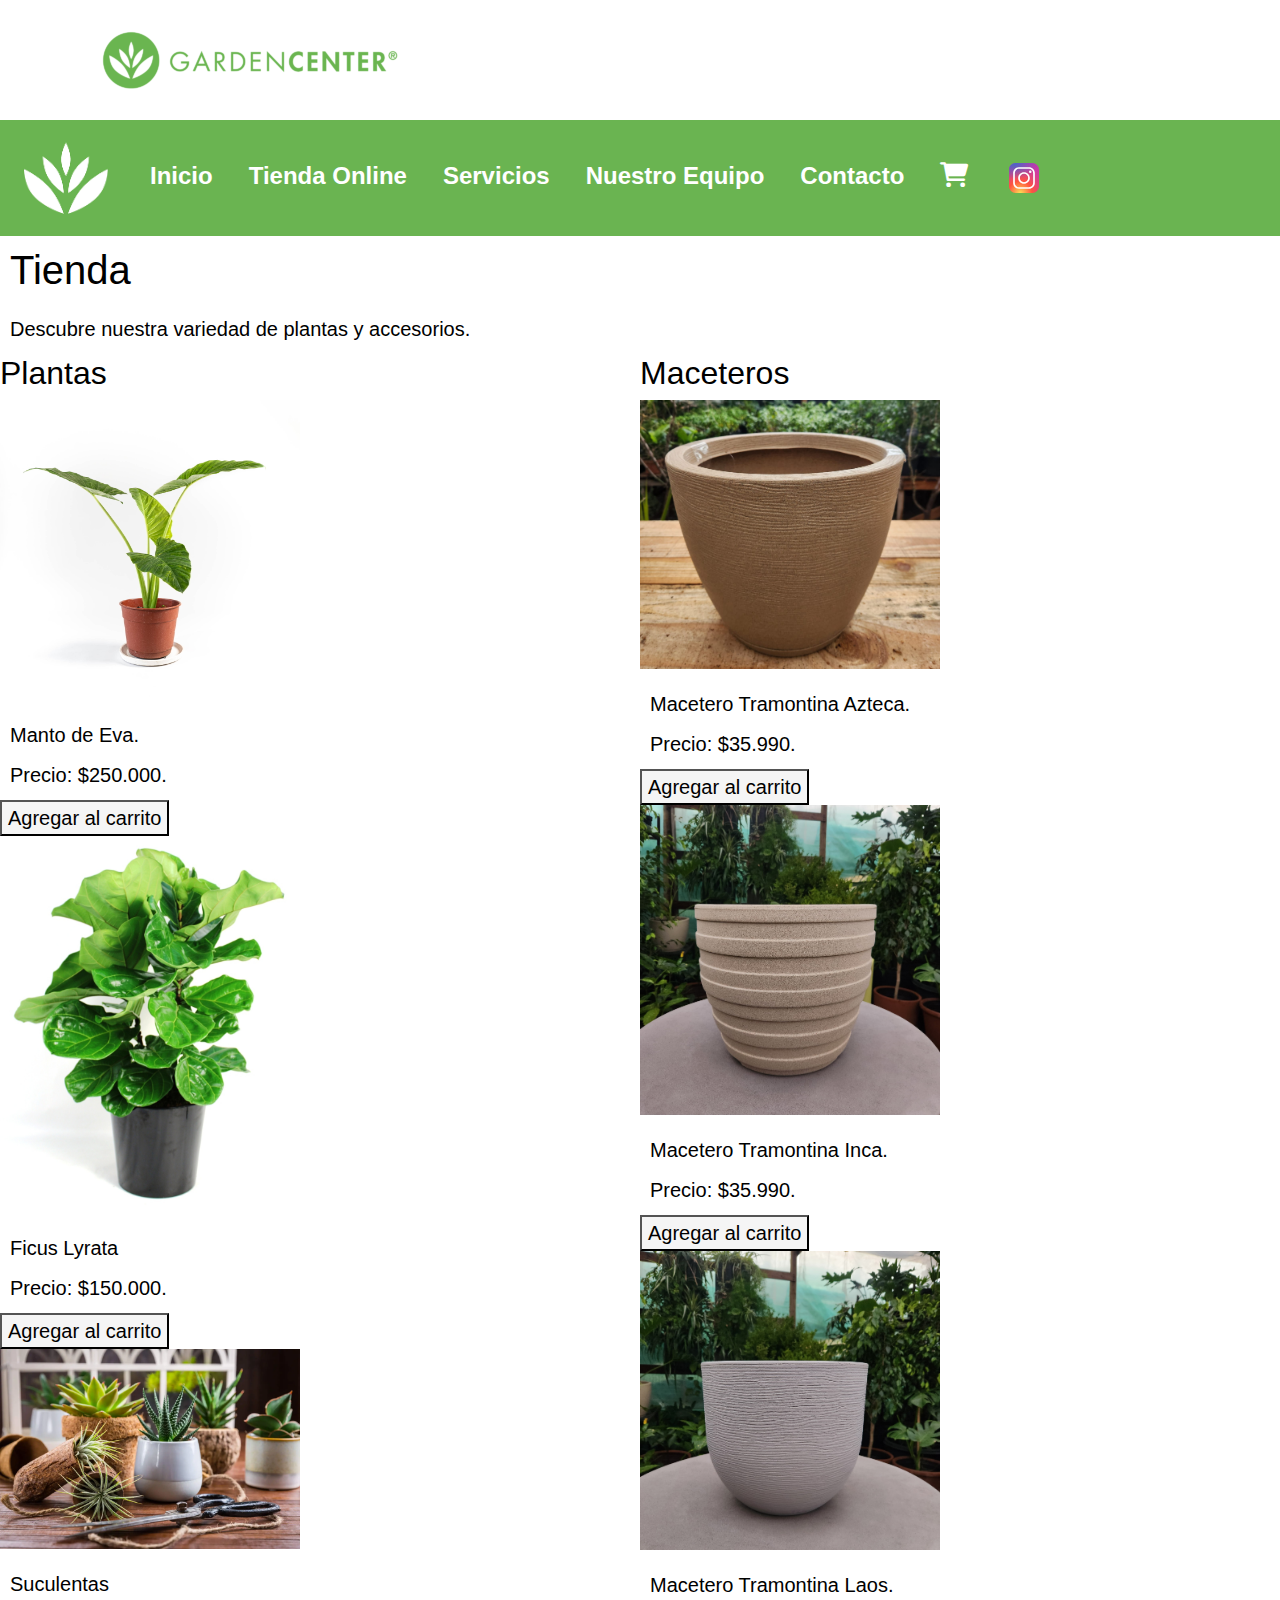
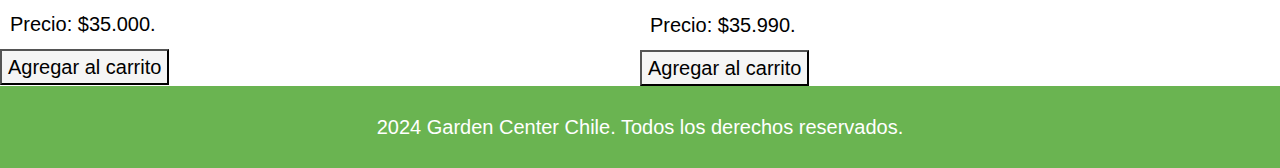
==== tienda.html @ c712f25e "Proyecto3" ====
<!DOCTYPE html>
<html lang="en">
<head>
    <title>Garden Center</title>
    <meta charset="UTF-8">
    <meta name="viewport" content="width=device-width, initial-scale=1">
    <link rel="stylesheet" href="styles.css">
    <link rel="stylesheet" href="https://maxcdn.bootstrapcdn.com/bootstrap/4.5.2/css/bootstrap.min.css">
    <script src="https://ajax.googleapis.com/ajax/libs/jquery/3.5.1/jquery.min.js"></script>
    <script src="https://maxcdn.bootstrapcdn.com/bootstrap/4.5.2/js/bootstrap.min.js"></script>
</head>

<body>
    <link rel="stylesheet" href="https://cdnjs.cloudflare.com/ajax/libs/font-awesome/6.0.0-beta3/css/all.min.css">
    <header>
        <div class ="contenedor-cabecera">
            <h1></h1>
        </div>
        <nav class="navbar navbar-expand-lg navbar-green">
            <img src="imagenes/solo logo gc.png" alt="Garden">
            <a class="navbar-brand" href="#Garden Center"></a>
            <button class="navbar-toggler" type="button" data-toggle="collapse" data-target="#navbarNav" aria-controls="navbarNav" aria-expanded="false" aria-label="Toggle navigation">
            <span class="navbar-toggler-icon"></span>
            </button>
            <div class="collapse navbar-collapse" id="navbarNav">
            <ul class="navbar-nav">
                <li class="nav-item">
                    <a class="nav-link" href="index.html">Inicio</a>
                </li>
                <li class="nav-item">
                    <a class="nav-link" href="tienda.html">Tienda Online</a>
                </li>
                <li class="nav-item">
                    <a class="nav-link" href="servicios.html">Servicios</a>
                </li>
                <li class="nav-item"> 
                    <a class="nav-link" href="equipo.html">Nuestro Equipo</a> 
                </li>
                <li class="nav-item">
                    <a class="nav-link" href="contacto.html">Contacto</a>
                </li>
                <li class="nav-item">
                    <a class="nav-link" href="carrito.html"><i class="fas fa-shopping-cart"></i></a>
                </li>
                <li class="nav-item">
                    <a class="nav-link" href="https://www.instagram.com/gardencenter_chile/" target="_blank">
                        <svg xmlns="http://www.w3.org/2000/svg" x="0px" y="0px" width="40" height="40" viewBox="0 0 48 48">
                            <radialGradient id="yOrnnhliCrdS2gy~4tD8ma_Xy10Jcu1L2Su_gr1" cx="19.38" cy="42.035" r="44" gradientUnits="userSpaceOnUse"><stop offset="0" stop-color="#fd5"></stop><stop offset=".328" stop-color="#ff543f"></stop><stop offset=".348" stop-color="#fc5245"></stop><stop offset=".504" stop-color="#e64771"></stop><stop offset=".643" stop-color="#d53e91"></stop><stop offset=".761" stop-color="#cc39a4"></stop><stop offset=".841" stop-color="#c837ab"></stop></radialGradient><path fill="url(#yOrnnhliCrdS2gy~4tD8ma_Xy10Jcu1L2Su_gr1)" d="M34.017,41.99l-20,0.019c-4.4,0.004-8.003-3.592-8.008-7.992l-0.019-20	c-0.004-4.4,3.592-8.003,7.992-8.008l20-0.019c4.4-0.004,8.003,3.592,8.008,7.992l0.019,20	C42.014,38.383,38.417,41.986,34.017,41.99z"></path><radialGradient id="yOrnnhliCrdS2gy~4tD8mb_Xy10Jcu1L2Su_gr2" cx="11.786" cy="5.54" r="29.813" gradientTransform="matrix(1 0 0 .6663 0 1.849)" gradientUnits="userSpaceOnUse"><stop offset="0" stop-color="#4168c9"></stop><stop offset=".999" stop-color="#4168c9" stop-opacity="0"></stop></radialGradient><path fill="url(#yOrnnhliCrdS2gy~4tD8mb_Xy10Jcu1L2Su_gr2)" d="M34.017,41.99l-20,0.019c-4.4,0.004-8.003-3.592-8.008-7.992l-0.019-20	c-0.004-4.4,3.592-8.003,7.992-8.008l20-0.019c4.4-0.004,8.003,3.592,8.008,7.992l0.019,20	C42.014,38.383,38.417,41.986,34.017,41.99z"></path><path fill="#fff" d="M24,31c-3.859,0-7-3.14-7-7s3.141-7,7-7s7,3.14,7,7S27.859,31,24,31z M24,19c-2.757,0-5,2.243-5,5	s2.243,5,5,5s5-2.243,5-5S26.757,19,24,19z"></path><circle cx="31.5" cy="16.5" r="1.5" fill="#fff"></circle><path fill="#fff" d="M30,37H18c-3.859,0-7-3.14-7-7V18c0-3.86,3.141-7,7-7h12c3.859,0,7,3.14,7,7v12	C37,33.86,33.859,37,30,37z M18,13c-2.757,0-5,2.243-5,5v12c0,2.757,2.243,5,5,5h12c2.757,0,5-2.243,5-5V18c0-2.757-2.243-5-5-5H18z"></path>
                            </svg>
                </a>
            </li>
        </nav>
    </header>
    <main class="grid-container-tienda">
        <h1>Tienda</h1>
        <p> <p>Descubre nuestra variedad de plantas y accesorios.</p></p>

        <article>
            <header>
                <h2>Plantas</h2>
            </header>
            <body>
                <section>
                    <img src="imagenes/Manto de eva.jpg" alt="Manto">
                    <p>Manto de Eva.</p>
                    <p>Precio: $250.000.</p>
                    <button> 
                        Agregar al carrito
                    </button>
                </section>
                <section>
                    <img src="imagenes/Ficus Lyrata.jpg" alt="Lyrata">
                    <p>Ficus Lyrata</p>
                    <p>Precio: $150.000.</p>
                    <button> 
                        Agregar al carrito
                    </button>
                </section>
                <section>
                    <img src="imagenes/Suculentas.webp" alt="Suculentas">
                    <p>Suculentas</p>
                    <p>Precio: $35.000.</p>
                    <button> 
                        Agregar al carrito
                    </button>
                </section>
            </article>
            <article>
                <section>
                    <header> 
                        <h2>Maceteros</h2>
                    </header>
            
                <section>  
                    <img src="imagenes/Macetero Azteca Tramontina.jpeg" alt="Macetero Azteca">
                    <p>Macetero Tramontina Azteca.</p>
                    <p>Precio: $35.990.</p>
                    <button> 
                        Agregar al carrito
                    </button>
                </section>
                <section>
                    <img src="imagenes/Macetero Inca Tramontina.jpeg" alt="Macetero Inca">
                    <p>Macetero Tramontina Inca.</p>
                    <p>Precio: $35.990.</p>
                    <button> 
                        Agregar al carrito
                    </button>
                </section>
                <section> 
                    <img src="imagenes/Macetero Laos Tramontina.jpeg" alt="Macetero Laos">
                    <p>Macetero Tramontina Laos.</p>
                    <p>Precio: $35.990.</p>
                    <button> 
                        Agregar al carrito
                    </button>
                </section>
            </article>    
            </body>

        </section>
        
    </main>

    <footer>
        <p>
        2024 Garden Center Chile. Todos los derechos reservados.
        </p>
    </footer>
</body>

</html>
---- styles.css ----
body{


}
body h1 {
    margin: 10px;
}
body p{
    margin: 10px;
    font-size: 20px;
}

.contenedor-cabecera {
    background-image: url(imagenes/Logo_GC_RGB-01-300x100.png) ;
    padding: 50px;
    background-position: center;
    background-repeat: no-repeat;
    width: 100%;
    max-width: 500px;
    height: auto;
    margin: 0px;
    display: flex;
    justify-content: space-between;
    align-items: center;
    flex-wrap: wrap;
    box-sizing: border-box;
    
}


nav {
    background-color: green;
    font-size: 20px;
    padding: 0px;
}

ul {
    margin: 0px;
    padding:5px;

}

li{ 
    list-style: none;
    display : inline;
    margin: 10px;
    font-weight: bold;
    font-size: larger;

a{
    text-decoration: none;
    color: white;

}
.fa-shopping-cart {
    font-size: 25px; 
    color: white;    
}

body {
    font-family: Arial, sans-serif;
    margin: 0;
    padding: 0;
}

header {
    background: #6aa84f;
    color: rgb(195, 33, 33);
    padding: 1em 0;
    text-align: end;
    margin: 1em;
}

nav ul {
    list-style: none;
    padding: 0;
    display: flex;
    justify-content: center;
    font-size: 30px;
    align-items: center;
}

nav ul li {
    margin: 0 1em;
}

nav ul li a {
    text-decoration: none;
    color: white;
    font-weight: bold;

}

section {
    display: flex;
    flex-direction: column;
    justify-content: center;
    align-items: center;
    text-align: center;
    width: 100%;
    padding: 2em;
    margin: 1em auto;
    max-width: 900px;
}

section img {
    align-items: center;
    margin-top: 10px
}

footer {
    background: #333;
    color: white;
    text-align: center;
    padding: 1em 0;
}
}



.grid-container {
    display: grid;
    grid-template-columns: repeat(4, 1fr); 
    gap: 10px;
    margin: 10px;
    font-size: 20px;
    color: black;
}

.flex{
    display: flex;
    justify-content: center;
    align-items: center;
    height: 100vh;
}

.grid-container img {
    width: 50%; 
    max-width: 300px; 
    height: auto;
    margin: 0 auto 10px; 
}


.grid-item {
    background-color: #f4f4f4;
    padding: 20px;
    border-radius: 8px;
    text-align: center;
}


.grid-item img {
    width: 100%; 
    max-width: 300px;
    height: auto; 
    margin: 0 auto 10px; 
}
footer {
    position: mid;
}

.grid-container{
    font-size: 20px;
}

.logo-instagram {
    width: 50px; 
    height: auto; 
    transition: transform 0.3s ease; 
}

.logo-instagram:hover {
    transform: scale(1.1); 
}
.navbar-green {
    background-color: #6ab451; 
    display: flex;
    justify-content: center;
    align-items: center;
    padding: 10px;
    
}

.navbar-green .navbar-toggler {
    background-color: white;
}
.navbar-green .nav-link {
    color: white; 
}

.navbar-green .nav-link:hover {
    color: black;
}
.navbar-toggler-icon{
    background-image: none;
    border: none;
}

.navbar-toggler-icon {
    background-image: none;
    border: none;
}


.navbar-toggler-icon::before,
.navbar-toggler-icon::after {
    content: '';
    display: block;
    width: 30px; 
    height: 3px;
    background-color: black; 
    margin: 5px auto; 
    transition: background-color 0.3s ease;
}

.navbar-toggler-icon:hover::before,
.navbar-toggler-icon:hover::after {
    background-color: green; 
}

footer{
    background-color: #6ab451;
    color:white;
    display: flex;
    justify-content: center;
    align-items: center;
    text-align: center;
    padding: 1em ;
    width: 100%;
}

nav img{
    width: 100px;
}

@media screen and (max-width: 768px) {
    .grid-container {
        display: block;
    
        .contenedor-cabecera {
            flex-direction: column; /* Apila los elementos verticalmente */
            justify-content: center; /* Centra horizontalmente */
            text-align: center; /* Alinea el texto si hay elementos textuales */
        }
    
        .contenedor-cabecera img {
            max-width: 100%; /* Asegura que las imágenes se ajusten al ancho disponible */
            height: auto;
            object-fit: contain; /* Mantiene la proporción de la imagen */
        }
    
        nav ul {
            flex-direction: column; /* Cambia la orientación del menú a vertical */
            padding: 0;
        }
    
        nav ul li {
            margin: 10px 0; /* Añade espacio entre los elementos del menú */
        }
    }
    
}

.grid-container-tienda {
    display: grid;
    grid-template-columns: repeat(2, 1fr); 
    gap: 0px;
    margin: auto;
    font-size: 20px;
    color: black;
}
.grid-container-tienda img{
    width: 50%; 
    max-width: 300px; 
    height: auto;
    margin: 0 auto 10px; 
}

button {
    color: black;
    background-color: whitesmoke;
}
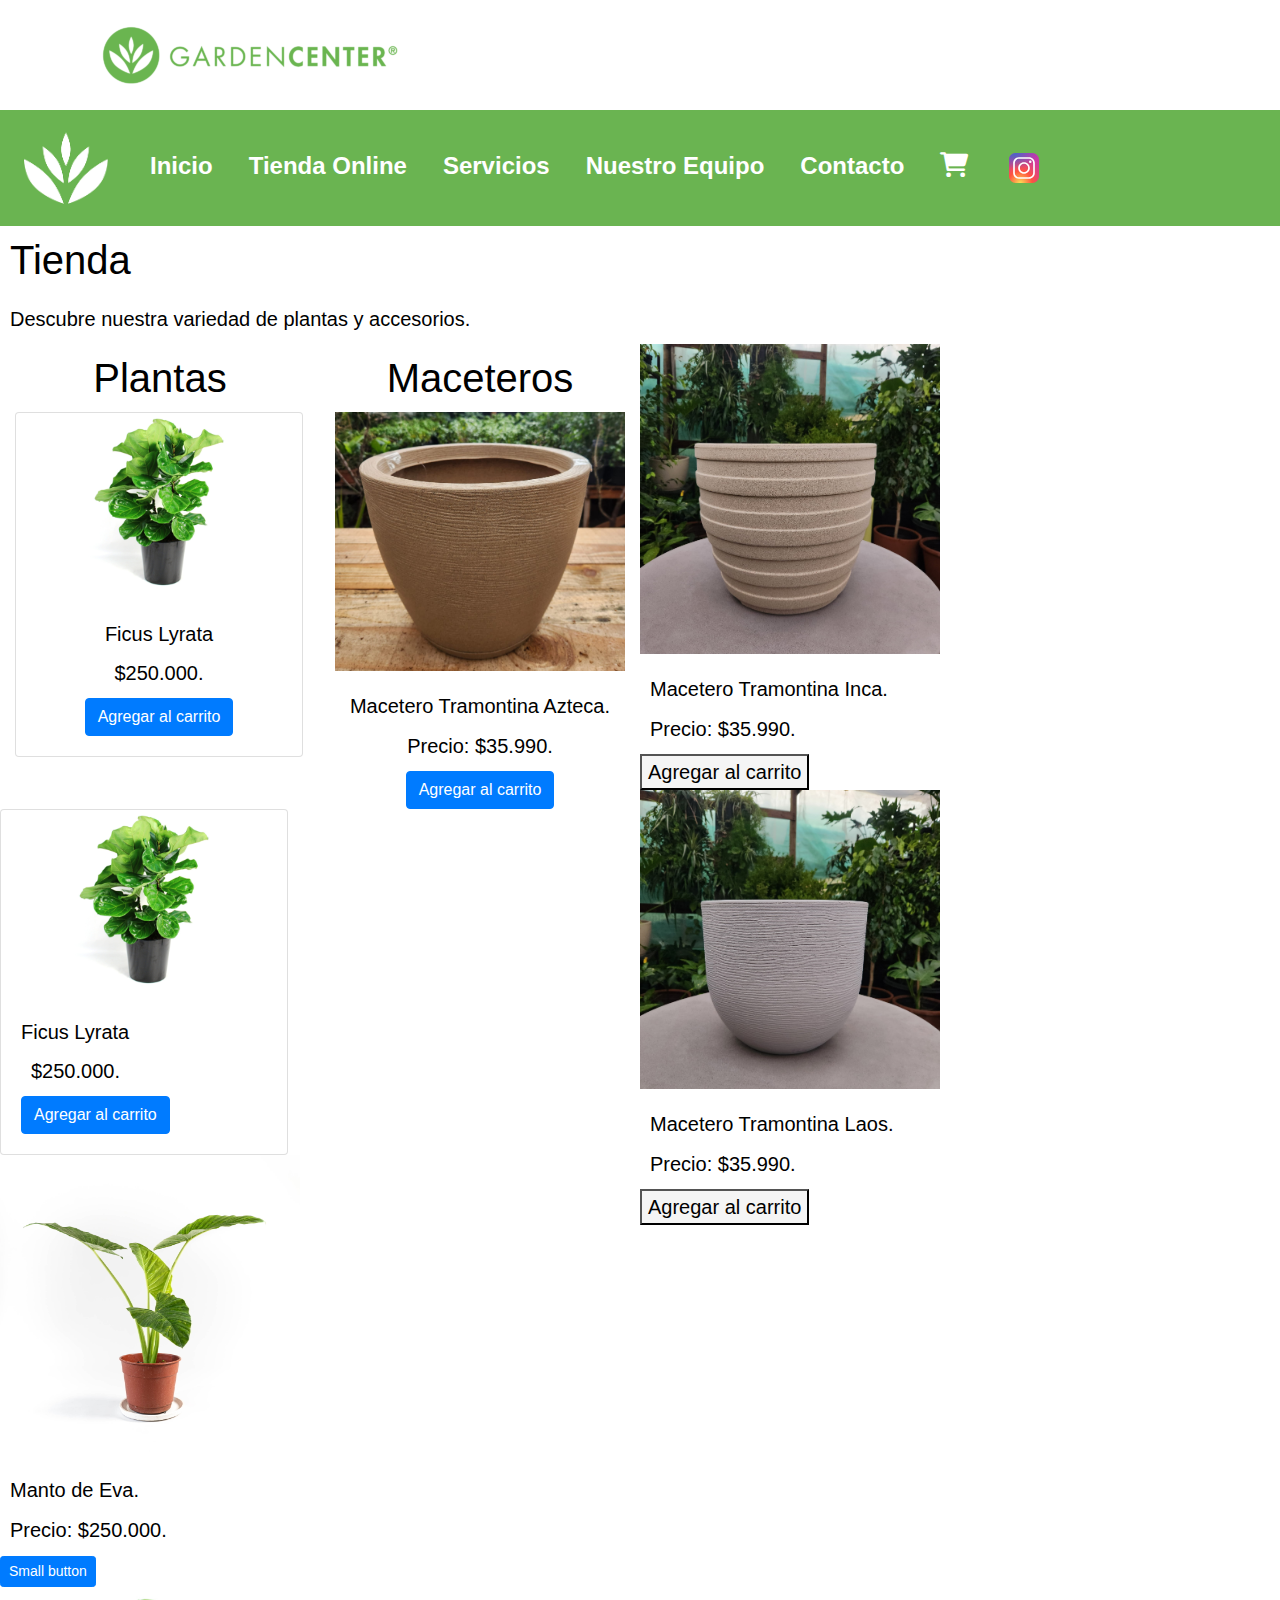
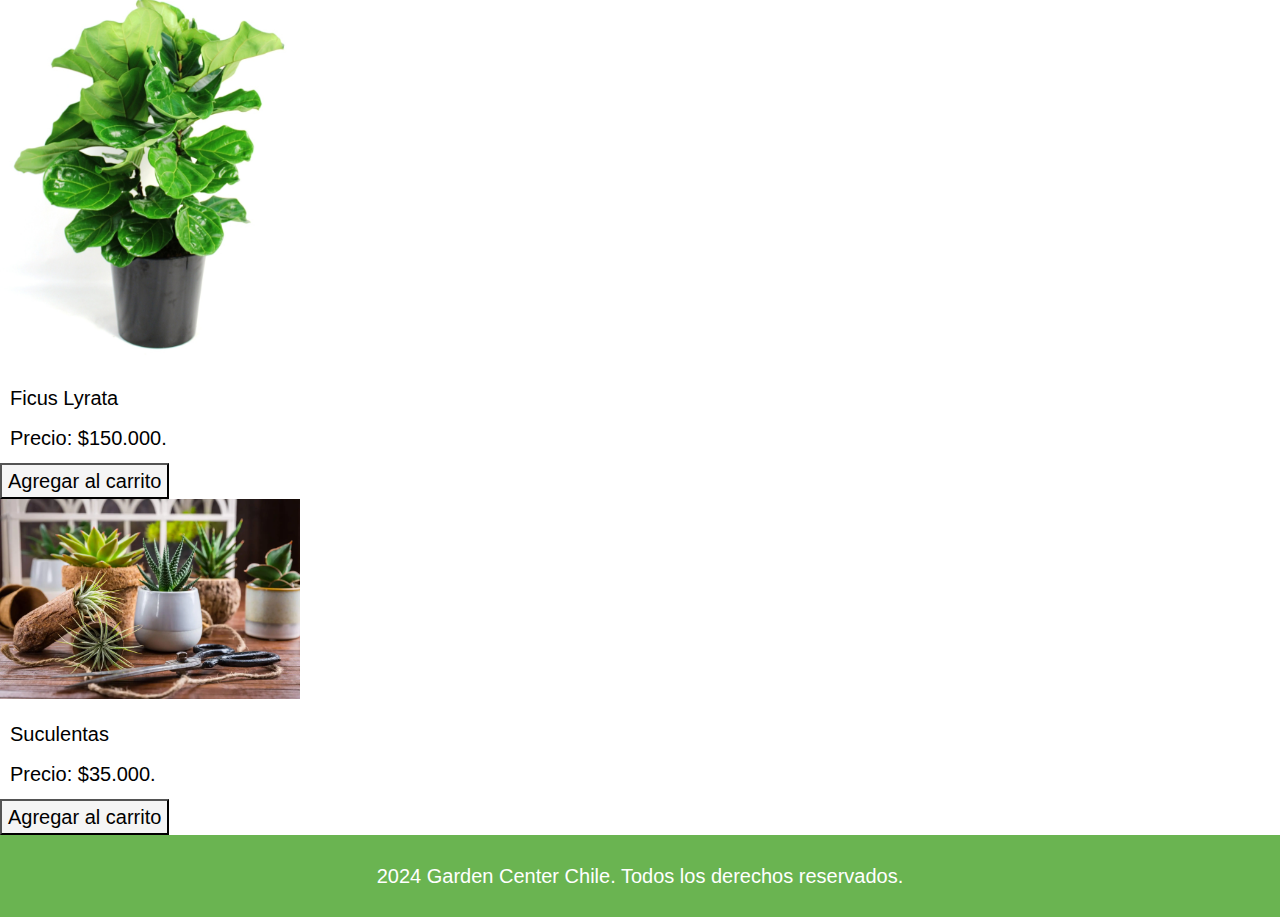
==== commit e0838b48: "Arreglos proyecto 3" ====
--- a/tienda.html
+++ b/tienda.html
@@ -57,16 +57,59 @@
 
         <article>
             <header>
-                <h2>Plantas</h2>
             </header>
             <body>
+                <div class="container text-center">
+                    <div class="row">
+                        <!-- Sección de Plantas -->
+                        <div class="col">
+                            <h1>Plantas</h1>
+                            <div class="card" style="width: 18rem;">
+                                <img src="imagenes/Ficus Lyrata.jpg" class="card-img-top" alt="Ficus Lyrata">
+                                <div class="card-body">
+                                    <h5 class="card-title">Ficus Lyrata</h5>
+                                    <p class="card-text">$250.000.</p>
+                                    <a href="#" class="btn btn-primary">Agregar al carrito</a>
+                                </div>
+                            </div>
+                        </div>
+            
+                        <!-- Sección de Maceteros -->
+                        <div class="col">
+                            <h1>Maceteros</h1>
+                            <img src="imagenes/Macetero Azteca Tramontina.jpeg" alt="Macetero Azteca" style="width: 100%;">
+                            <p>Macetero Tramontina Azteca.</p>
+                            <p>Precio: $35.990.</p>
+                            <button class="btn btn-primary">Agregar al carrito</button>
+                        </div>
+                    </div>
+                </div>
+
+
+
+
+
+
+
+
+                <div class="card" style="width: 18rem;">
+                    <img src="imagenes/Ficus Lyrata.jpg" class="card-img-top" alt="...">
+                    <div class="card-body">
+                        <h5 class="card-title">Ficus Lyrata</h5>
+                        <p class="card-text">$250.000.</p>
+                        <a href="#" class="btn btn-primary">Agregar al carrito</a>
+                    </div>
+                </div>
+
                 <section>
                     <img src="imagenes/Manto de eva.jpg" alt="Manto">
                     <p>Manto de Eva.</p>
                     <p>Precio: $250.000.</p>
-                    <button> 
+                    <!-- <button> 
                         Agregar al carrito
-                    </button>
+                    </button> -->
+                    <button type="button" class="btn btn-primary btn-sm">Small button</button>
+
                 </section>
                 <section>
                     <img src="imagenes/Ficus Lyrata.jpg" alt="Lyrata">
@@ -88,16 +131,11 @@
             <article>
                 <section>
                     <header> 
-                        <h2>Maceteros</h2>
+
                     </header>
             
                 <section>  
-                    <img src="imagenes/Macetero Azteca Tramontina.jpeg" alt="Macetero Azteca">
-                    <p>Macetero Tramontina Azteca.</p>
-                    <p>Precio: $35.990.</p>
-                    <button> 
-                        Agregar al carrito
-                    </button>
+                   
                 </section>
                 <section>
                     <img src="imagenes/Macetero Inca Tramontina.jpeg" alt="Macetero Inca">
--- a/styles.css
+++ b/styles.css
@@ -1,7 +1,4 @@
-body{
-
-
-}
+
 body h1 {
     margin: 10px;
 }
@@ -19,11 +16,6 @@
     max-width: 500px;
     height: auto;
     margin: 0px;
-    display: flex;
-    justify-content: space-between;
-    align-items: center;
-    flex-wrap: wrap;
-    box-sizing: border-box;
     
 }
 
@@ -32,6 +24,9 @@
     background-color: green;
     font-size: 20px;
     padding: 0px;
+    margin: 0;
+    width: 100%;
+    box-sizing: border-box;
 }
 
 ul {
@@ -179,7 +174,10 @@
     justify-content: center;
     align-items: center;
     padding: 10px;
-    
+    width: 100%;
+    margin: 0;
+    
+
 }
 
 .navbar-green .navbar-toggler {
@@ -216,7 +214,7 @@
 
 .navbar-toggler-icon:hover::before,
 .navbar-toggler-icon:hover::after {
-    background-color: green; 
+    background-color: #6ab451; 
 }
 
 footer{
@@ -282,3 +280,15 @@
     background-color: whitesmoke;
 }
 
+.header-p{
+    background-color: #6ab451;
+}
+
+.custom-navbar {
+    background-color:  #6ab451; /* Fondo personalizado */
+    color: #ecf0f1;           /* Color de texto */
+}
+
+.navbar navbar-expand-lg navbar-green container{
+    margin:0;
+}